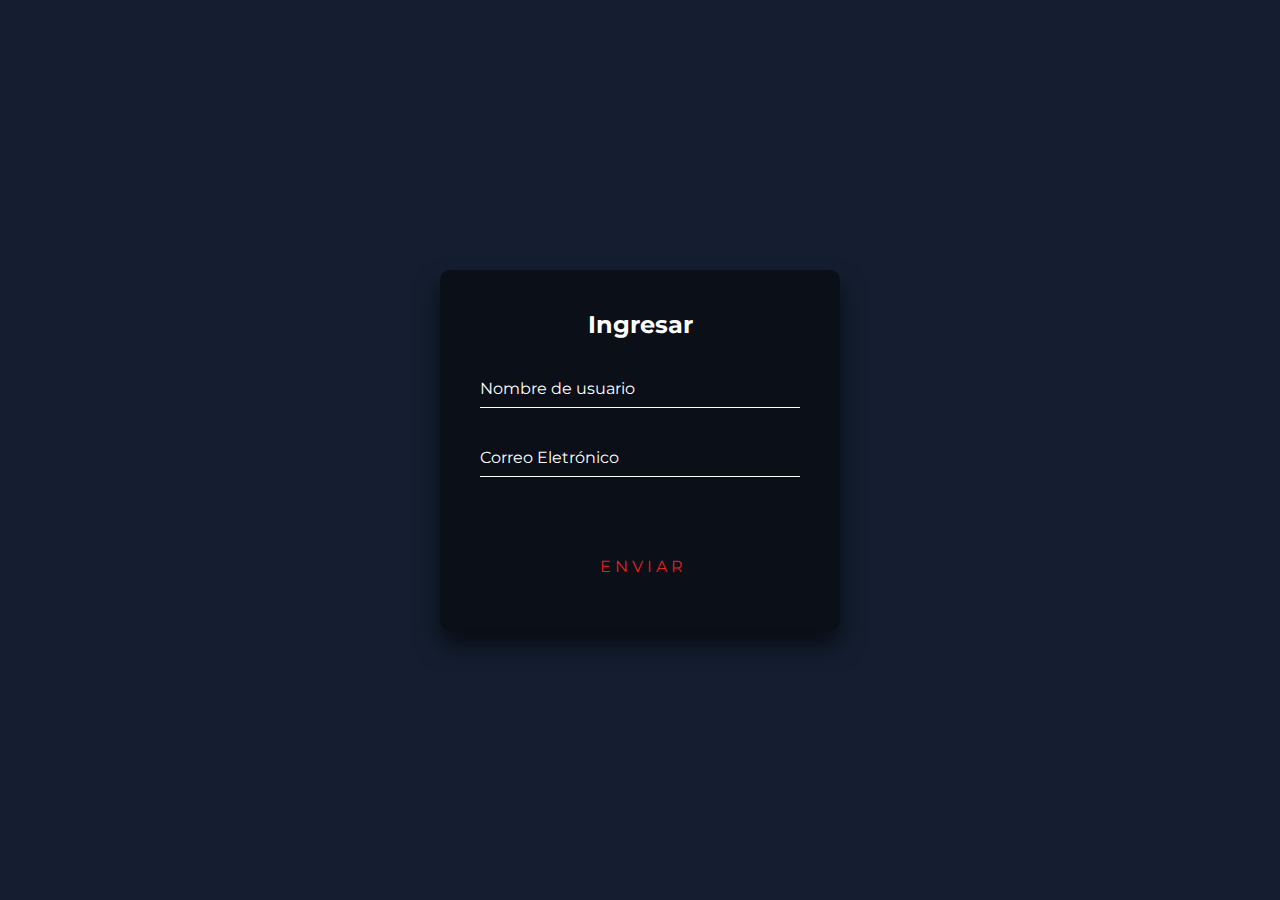
==== login.html @ 32af1daf "Diseño página" ====
<!DOCTYPE html>
<html lang="es">

<head>
    <meta charset="UTF-8">
    <meta http-equiv="X-UA-Compatible" content="IE=edge">
    <meta name="viewport" content="width=device-width, initial-scale=1.0">
    <title>Tech</title>
    <link href="https://cdn.jsdelivr.net/npm/bootstrap@5.0.0-beta3/dist/css/bootstrap.min.css" rel="stylesheet"integrity="sha384-eOJMYsd53ii+scO/bJGFsiCZc+5NDVN2yr8+0RDqr0Ql0h+rP48ckxlpbzKgwra6" crossorigin="anonymous">
    <link href="https://fonts.googleapis.com/css2?family=Montserrat:wght@400;700;800&display=swap" rel="stylesheet">
    <link rel="stylesheet" href="styles/login.css">
</head>
  <body>

    <div class="login-box">
      <h2>Ingresar</h2>
      <form>
        <div class="user-box">
          <input type="text" name="" required/>
          <label>Nombre de usuario</label>
        </div>
        <div class="user-box">
          <input type="text" name="" required/>
          <label>Correo Eletrónico</label>
        </div>
        <a href="#">
          <span></span>
          <span></span>
          <span></span>
          <span></span>
          Enviar
        </a>
      </form>
    </div>

<script src="https://cdn.jsdelivr.net/npm/bootstrap@5.0.0-beta3/dist/js/bootstrap.bundle.min.js"
    integrity="sha384-JEW9xMcG8R+pH31jmWH6WWP0WintQrMb4s7ZOdauHnUtxwoG2vI5DkLtS3qm9Ekf"
    crossorigin="anonymous"></script>

    <script src=""></script>
    
</html>
---- styles/login.css ----
html {
  height: 100%;
}

body {
  margin: 0;
  padding: 0;
  font-family: sans-serif;
  background-color: #141e30;
  font-family: 'Montserrat', sans-serif;

}

.login-box {
  position: absolute;
  top: 50%;
  left: 50%;
  width: 400px;
  padding: 40px;
  transform: translate(-50%, -50%);
  background: #0a0f18;
  box-sizing: border-box;
  box-shadow: 0 15px 25px rgba(0, 0, 0, 0.6);
  border-radius: 10px;
}

.login-box h2 {
  margin: 0 0 30px;
  padding: 0;
  color: #fff;
  text-align: center;
}

.login-box .user-box {
  position: relative;
}

.login-box .user-box input {
  width: 100%;
  padding: 10px 0;
  font-size: 16px;
  color: #fff;
  margin-bottom: 30px;
  border: none;
  border-bottom: 1px solid #fff;
  outline: none;
  background: transparent;
}

.login-box .user-box label {
  position: absolute;
  top: 0;
  left: 0;
  padding: 10px 0;
  font-size: 16px;
  color: #fff;
  pointer-events: none;
  transition: 0.5s;
}

.login-box .user-box input:focus ~ label,
.login-box .user-box input:valid ~ label {
  top: -20px;
  left: 0;
  color: #eb1d1d;
  font-size: 12px;
}

.login-box form a {
  position: relative;
  top: 0px;
  left: 100px;
  right: 0px;
  bottom: 0px;
  display: inline-block;
  padding: 10px 20px;
  color: #eb1d1d;
  font-size: 16px;
  text-decoration: none;
  text-transform: uppercase;
  overflow: hidden;
  transition: 0.5s;
  margin-top: 40px;
  letter-spacing: 4px;
}

.login-box a:hover {
  background: #eb1d1d;
  color: #fff;
  border-radius: 5px;
  box-shadow: 0 0 5px #eb1d1d, 0 0 25px #eb1d1d, 0 0 50px #eb1d1d,
    0 0 100px #eb1d1d;
}

.login-box a span {
  position: absolute;
  display: block;
}

.login-box a span:nth-child(1) {
  top: 0;
  left: -100%;
  width: 100%;
  height: 2px;
  background: linear-gradient(90deg, transparent, #eb1d1d);
  animation: btn-anim1 1s linear infinite;
}

@keyframes btn-anim1 {
  0% {
    left: -100%;
  }
  50%,
  100% {
    left: 100%;
  }
}

.login-box a span:nth-child(2) {
  top: -100%;
  right: 0;
  width: 2px;
  height: 100%;
  background: linear-gradient(180deg, transparent, #eb1d1d);
  animation: btn-anim2 1s linear infinite;
  animation-delay: 0.25s;
}

@keyframes btn-anim2 {
  0% {
    top: -100%;
  }
  50%,
  100% {
    top: 100%;
  }
}

.login-box a span:nth-child(3) {
  bottom: 0;
  right: -100%;
  width: 100%;
  height: 2px;
  background: linear-gradient(270deg, transparent, #eb1d1d);
  animation: btn-anim3 1s linear infinite;
  animation-delay: 0.5s;
}

@keyframes btn-anim3 {
  0% {
    right: -100%;
  }
  50%,
  100% {
    right: 100%;
  }
}

.login-box a span:nth-child(4) {
  bottom: -100%;
  left: 0;
  width: 2px;
  height: 100%;
  background: linear-gradient(360deg, transparent, #eb1d1d);
  animation: btn-anim4 1s linear infinite;
  animation-delay: 0.75s;
}

@keyframes btn-anim4 {
  0% {
    bottom: -100%;
  }
  50%,
  100% {
    bottom: 100%;
  }
}
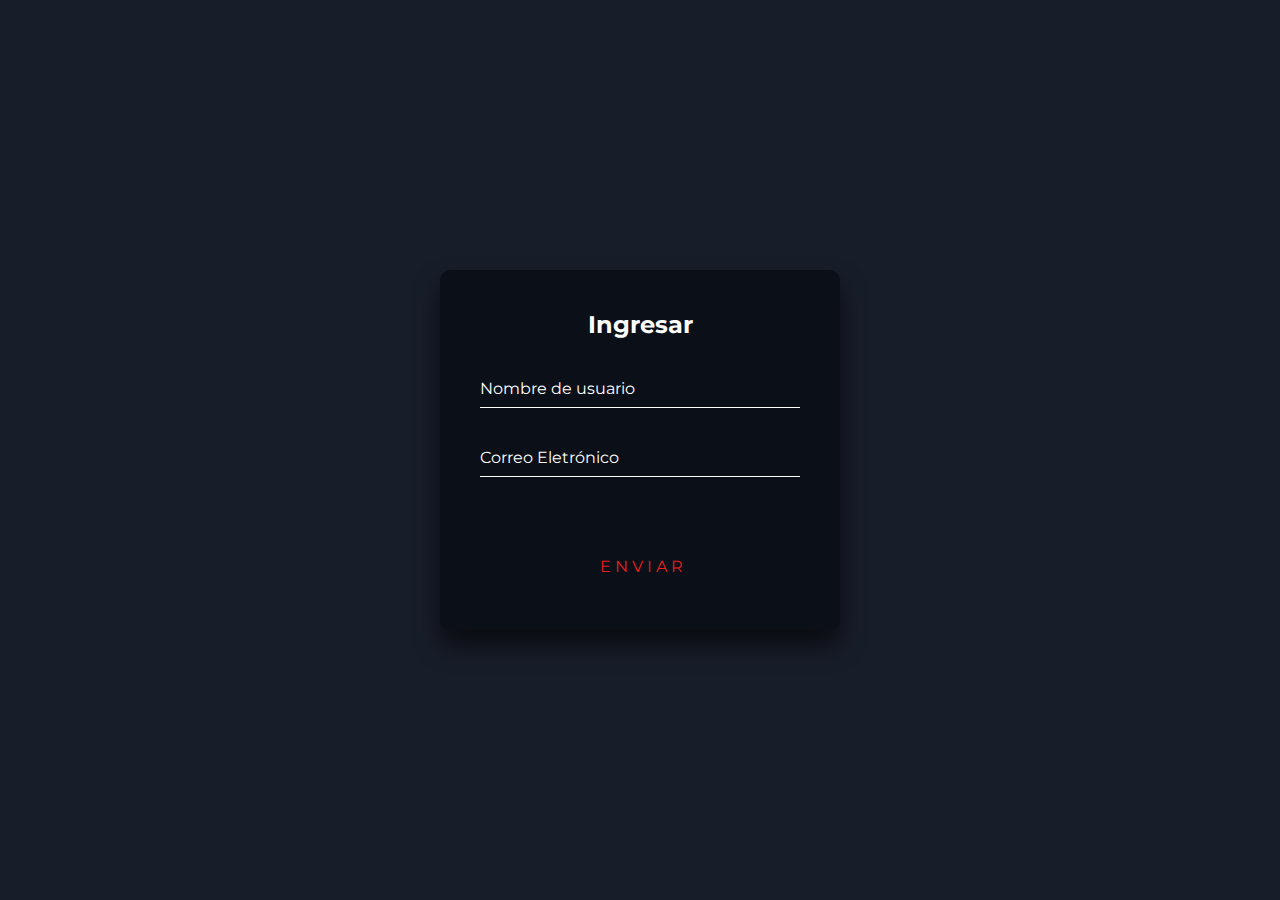
==== commit 146a7e25: "Organización estilos tarjetas" ====
--- a/login.html
+++ b/login.html
@@ -16,14 +16,14 @@
       <h2>Ingresar</h2>
       <form>
         <div class="user-box">
-          <input type="text" name="" required/>
+          <input id="name" type="text" name="" required/>
           <label>Nombre de usuario</label>
         </div>
         <div class="user-box">
-          <input type="text" name="" required/>
+          <input id="email" type="text" name="" required/>
           <label>Correo Eletrónico</label>
         </div>
-        <a href="#">
+        <a id="formulario" href="">
           <span></span>
           <span></span>
           <span></span>
@@ -37,6 +37,6 @@
     integrity="sha384-JEW9xMcG8R+pH31jmWH6WWP0WintQrMb4s7ZOdauHnUtxwoG2vI5DkLtS3qm9Ekf"
     crossorigin="anonymous"></script>
 
-    <script src=""></script>
+    <script src="scripts/usuarios.js"></script>
     
 </html>--- a/styles/login.css
+++ b/styles/login.css
@@ -1,4 +1,3 @@
-
 html {
   height: 100%;
 }
@@ -7,9 +6,8 @@
   margin: 0;
   padding: 0;
   font-family: sans-serif;
-  background-color: #141e30;
+  background-color: #181d2a;
   font-family: 'Montserrat', sans-serif;
-
 }
 
 .login-box {
@@ -59,8 +57,7 @@
   transition: 0.5s;
 }
 
-.login-box .user-box input:focus ~ label,
-.login-box .user-box input:valid ~ label {
+.login-box .user-box input:focus~label, .login-box .user-box input:valid~label {
   top: -20px;
   left: 0;
   color: #eb1d1d;
@@ -89,8 +86,7 @@
   background: #eb1d1d;
   color: #fff;
   border-radius: 5px;
-  box-shadow: 0 0 5px #eb1d1d, 0 0 25px #eb1d1d, 0 0 50px #eb1d1d,
-    0 0 100px #eb1d1d;
+  box-shadow: 0 0 5px #eb1d1d, 0 0 25px #eb1d1d, 0 0 50px #eb1d1d, 0 0 100px #eb1d1d;
 }
 
 .login-box a span {
@@ -111,8 +107,7 @@
   0% {
     left: -100%;
   }
-  50%,
-  100% {
+  50%, 100% {
     left: 100%;
   }
 }
@@ -131,8 +126,7 @@
   0% {
     top: -100%;
   }
-  50%,
-  100% {
+  50%, 100% {
     top: 100%;
   }
 }
@@ -151,8 +145,7 @@
   0% {
     right: -100%;
   }
-  50%,
-  100% {
+  50%, 100% {
     right: 100%;
   }
 }
@@ -171,8 +164,7 @@
   0% {
     bottom: -100%;
   }
-  50%,
-  100% {
+  50%, 100% {
     bottom: 100%;
   }
-}
+}